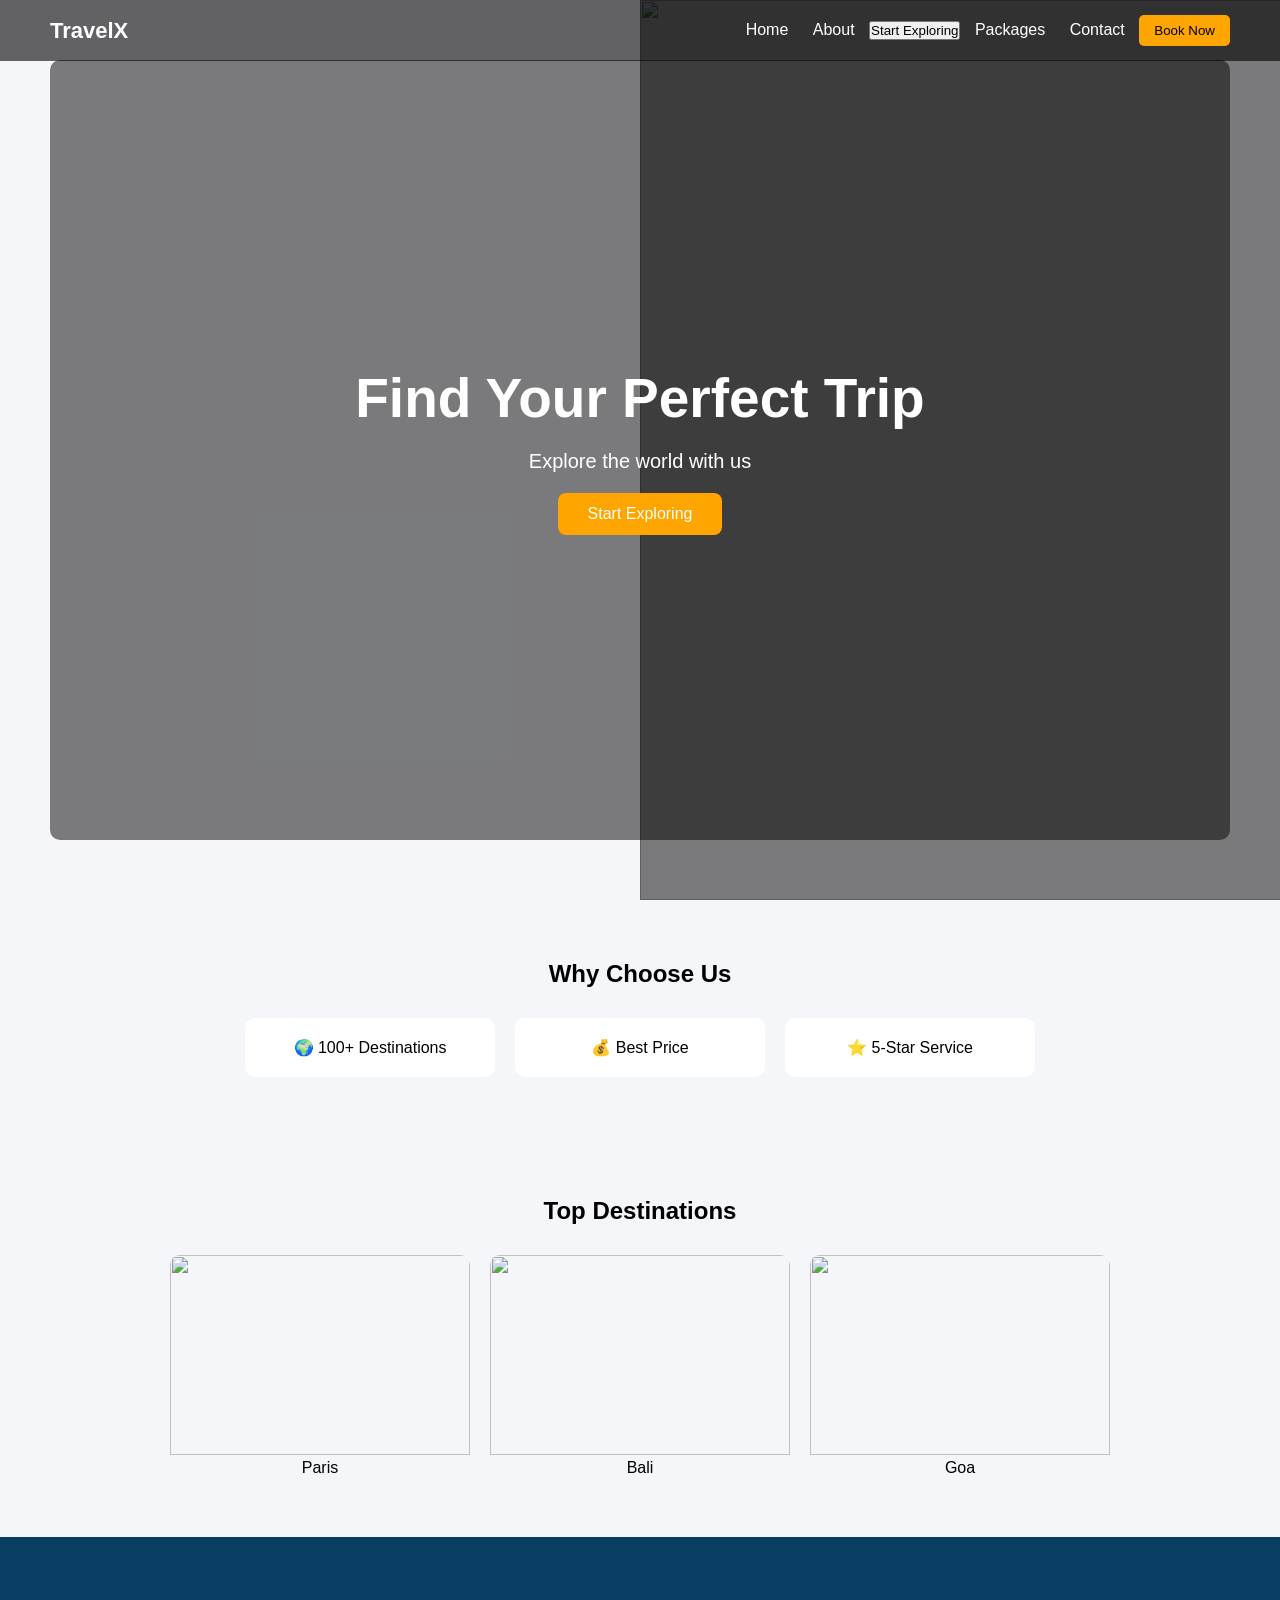
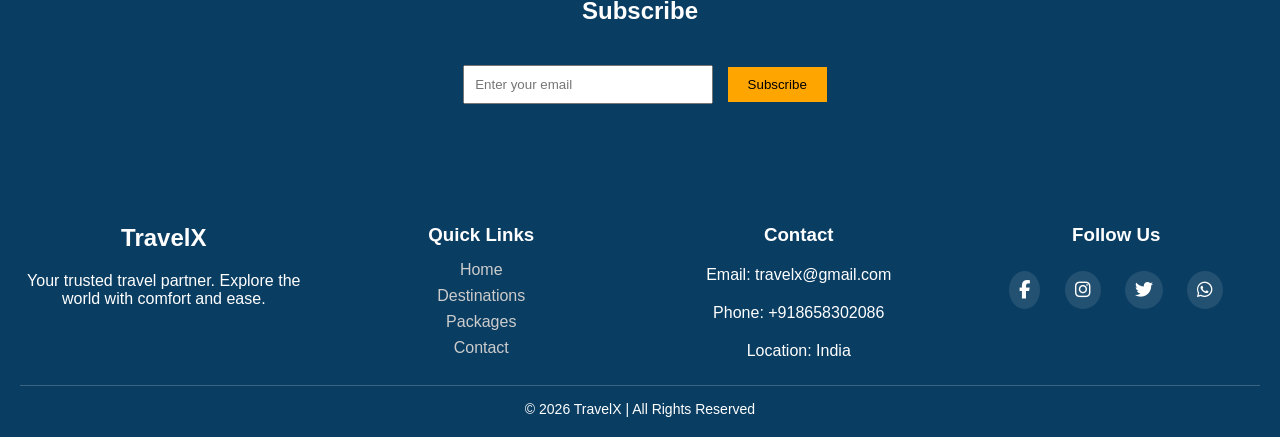
==== index.html @ 2adcffd2 "first commit" ====
<!doctype html>
<html lang="en">
  <head>
    <meta charset="UTF-8" />
    <title>TravelX</title>
    <meta name="viewport" content="width=device-width, initial-scale=1.0" />

    <link rel="stylesheet" href="css/style.css" />

    <!-- ICONS -->
    <link
      rel="stylesheet"
      href="https://cdnjs.cloudflare.com/ajax/libs/font-awesome/6.5.0/css/all.min.css"
    />
  </head>

  <body>
    <!-- NAVBAR -->
    <header>
      <div class="logo">TravelX</div>
      <nav>
        <a href="index.html" class="active">Home</a>
        <a href="about.html">About</a>
        <button onclick="goTo('destinations.html')">Start Exploring</button>
        <a href="packages.html">Packages</a>
        <a href="contact.html">Contact</a>
        <button class="nav-btn" onclick="openModal()">Book Now</button>
      </nav>
    </header>

    <!-- HERO -->
    <section class="hero">
      <div class="slider">
        <img src="https://picsum.photos/1600/900?travel" class="slide active" />
        <img src="https://picsum.photos/1600/900?beach" class="slide" />
        <img src="https://picsum.photos/1600/900?mountain" class="slide" />
      </div>

      <div class="overlay">
        <h1>Find Your Perfect Trip</h1>
        <p>Explore the world with us</p>
        <button class="main-btn" onclick="goTo('destinations.html')">
          Start Exploring
        </button>
      </div>
    </section>

    <!-- FEATURES -->
    <section class="features">
      <h2>Why Choose Us</h2>
      <div class="grid">
        <div class="feature-box">🌍 100+ Destinations</div>
        <div class="feature-box">💰 Best Price</div>
        <div class="feature-box">⭐ 5-Star Service</div>
      </div>
    </section>

    <!-- DESTINATIONS -->
    <section class="top-picks">
      <h2>Top Destinations</h2>

      <div class="grid">
        <div class="card">
          <img src="https://picsum.photos/400/300?paris" />
          <p>Paris</p>
        </div>
        <div class="card">
          <img src="https://picsum.photos/400/300?bali" />
          <p>Bali</p>
        </div>
        <div class="card">
          <img src="https://picsum.photos/400/300?goa" />
          <p>Goa</p>
        </div>
      </div>
    </section>

    <!-- NEWSLETTER -->
    <section class="newsletter">
      <h2>Subscribe</h2>
      <input type="email" id="emailBox" placeholder="Enter your email" />
      <button onclick="subscribe()">Subscribe</button>
    </section>

    <!-- FOOTER -->
    <footer class="footer">
      <div class="footer-container">
        <!-- BRAND -->
        <div class="footer-box">
          <h2>TravelX</h2>
          <p>
            Your trusted travel partner. Explore the world with comfort and
            ease.
          </p>
        </div>

        <!-- QUICK LINKS -->
        <div class="footer-box">
          <h3>Quick Links</h3>
          <ul>
            <li><a href="index.html">Home</a></li>
            <li><a href="destinations.html">Destinations</a></li>
            <li><a href="packages.html">Packages</a></li>
            <li><a href="contact.html">Contact</a></li>
          </ul>
        </div>

        <!-- CONTACT -->
        <div class="footer-box">
          <h3>Contact</h3>
          <p>Email: travelx@gmail.com</p>
          <p>Phone: +918658302086</p>
          <p>Location: India</p>
        </div>

        <!-- SOCIAL -->
        <div class="footer-box">
          <h3>Follow Us</h3>

          <div class="social-icons">
            <i class="fab fa-facebook-f" onclick="social('facebook')"></i>
            <i class="fab fa-instagram" onclick="social('instagram')"></i>
            <i class="fab fa-twitter" onclick="social('twitter')"></i>
            <i class="fab fa-whatsapp" onclick="social('whatsapp')"></i>
          </div>
        </div>
      </div>

      <p class="copyright">© 2026 TravelX | All Rights Reserved</p>
    </footer>

    <!-- BOOKING MODAL -->
    <div id="bookingModal" class="modal">
      <div class="modal-content">
        <span onclick="closeModal()" class="close">&times;</span>
        <h2>Book Your Trip</h2>
        <input type="text" placeholder="Name" />
        <input type="email" placeholder="Email" />
        <input type="date" />
        <button onclick="confirmBooking()">Confirm</button>
      </div>
    </div>

    <script src="js/script.js"></script>
  </body>
</html>
---- css/style.css ----
/* RESET */
* {
  margin: 0;
  padding: 0;
  box-sizing: border-box;
  font-family: Arial, sans-serif;
}

body {
  background: #f5f6fa;
}

/* NAVBAR */
header {
  display: flex;
  justify-content: space-between;
  align-items: center;
  padding: 15px 50px;
  background: rgba(0,0,0,0.6);
  color: white;
  position: fixed;
  width: 100%;
  z-index: 1000;
}

.logo {
  font-size: 22px;
  font-weight: bold;
}

nav a {
  color: white;
  margin: 0 10px;
  text-decoration: none;
}

.nav-btn {
  padding: 8px 15px;
  background: orange;
  border: none;
  cursor: pointer;
  border-radius: 5px;
}

/* HERO */
.hero {
  position: relative;
  height: 100vh;
  overflow: hidden;
}

/* SLIDER */
.slider {
  position: absolute;
  width: 100%;
  height: 100%;
}

.slide {
  position: absolute;
  width: 100%;
  height: 100%;
  opacity: 0;
  transition: opacity 1s ease-in-out;
}

.slide img {
  width: 100%;
  height: 100%;
  object-fit: cover;
  transform: scale(1);
  transition: transform 6s ease;
}

.slide.active {
  opacity: 1;
}

.slide.active img {
  transform: scale(1.2); /* zoom effect */
}

/* DARK OVERLAY */
.slide::after {
  content: "";
  position: absolute;
  width: 100%;
  height: 100%;
  background: rgba(0,0,0,0.4);
  top: 0;
}

/* TEXT OVER SLIDER */
.slide-text {
  position: absolute;
  top: 50%;
  left: 50%;
  transform: translate(-50%, -50%);
  color: white;
  text-align: center;
  z-index: 2;
}

.slide-text h1 {
  font-size: 50px;
}

.slide-text p {
  font-size: 20px;
}

/* MAIN OVERLAY */
.overlay {
  position: relative;
  z-index: 2;
  text-align: center;
  color: white;
  background: rgba(0,0,0,0.5);
  padding: 40px;
  border-radius: 10px;
}

.overlay h1 {
  font-size: 50px;
}

.overlay p {
  margin: 10px 0;
  font-size: 20px;
}

/* BUTTONS */
.main-btn,
.section-btn {
  padding: 10px 20px;
  background: orange;
  color: white;
  border: none;
  cursor: pointer;
  border-radius: 5px;
}

/* SECTION */
section {
  padding: 60px 50px;
  text-align: center;
}

h2 {
  margin-bottom: 30px;
}

/* GRID */
.grid {
  display: flex;
  gap: 20px;
  justify-content: center;
  flex-wrap: wrap;
}

/* CARD */
.card {
  width: 300px;
  border-radius: 10px;
  overflow: hidden;
}

.card img {
  width: 100%;
  height: 200px;
  object-fit: cover;
  transition: 0.5s;
}

.card:hover img {
  transform: scale(1.1);
}

/* FEATURE BOX */
.feature-box {
  background: white;
  padding: 20px;
  border-radius: 10px;
  width: 250px;
}

/* NEWSLETTER */
.newsletter {
  background: #0a3d62;
  color: white;
}

.newsletter input {
  padding: 10px;
  margin: 10px;
  width: 250px;
}

.newsletter button {
  padding: 10px 20px;
  background: orange;
  border: none;
}

/* TESTIMONIAL */
.testimonials {
  background: #fff;
}

.test-box {
  max-width: 400px;
  margin: 15px auto;
  background: #f1f2f6;
  padding: 20px;
  border-radius: 10px;
}

/* FOOTER */
footer {
  background: #0a3d62;
  color: white;
  text-align: center;
  padding: 20px;
}

.social i {
  font-size: 20px;
  margin: 10px;
  cursor: pointer;
}

.social i:hover {
  color: orange;
}

/* MODAL */
.modal {
  display: none;
  position: fixed;
  z-index: 2000;
  left: 0;
  top: 0;
  width: 100%;
  height: 100%;
  background: rgba(0,0,0,0.6);
}

.modal-content {
  background: white;
  width: 300px;
  margin: 10% auto;
  padding: 20px;
  border-radius: 10px;
  text-align: center;
}

.modal input,
.modal select {
  width: 100%;
  padding: 10px;
  margin: 10px 0;
}

.close {
  float: right;
  font-size: 20px;
  cursor: pointer;
}

/* RESPONSIVE */
@media(max-width: 768px) {
  header {
    flex-direction: column;
  }

  .overlay h1 {
    font-size: 30px;
  }

  .grid {
    flex-direction: column;
    align-items: center;
  }
}
/* FOOTER */
.footer {
  background: #0a3d62;
  color: white;
  padding: 50px 20px 20px;
}

/* CONTAINER */
.footer-container {
  display: flex;
  justify-content: space-between;
  flex-wrap: wrap;
  gap: 30px;
}

/* BOX */
.footer-box {
  flex: 1;
  min-width: 200px;
}

.footer-box h2,
.footer-box h3 {
  margin-bottom: 15px;
}

/* LINKS */
.footer-box ul {
  list-style: none;
}

.footer-box ul li {
  margin: 8px 0;
}

.footer-box ul li a {
  text-decoration: none;
  color: #ccc;
  transition: 0.3s;
}

.footer-box ul li a:hover {
  color: orange;
  padding-left: 5px;
}

/* SOCIAL ICONS */
.social-icons i {
  font-size: 18px;
  margin: 10px;
  padding: 10px;
  background: rgba(255,255,255,0.1);
  border-radius: 50%;
  cursor: pointer;
  transition: 0.3s;
}

.social-icons i:hover {
  background: orange;
  transform: translateY(-5px) scale(1.1);
}

/* COPYRIGHT */
.footer p {
  margin-top: 20px;
}

.copyright {
  text-align: center;
  border-top: 1px solid rgba(255,255,255,0.2);
  padding-top: 15px;
  font-size: 14px;
}

/* RESPONSIVE */
@media(max-width: 768px) {
  .footer-container {
    flex-direction: column;
    text-align: center;
  }
}
/* ===== HERO FIX ===== */
.hero {
  position: relative;
  height: 100vh;
  overflow: hidden;
}

/* SLIDER FULL SCREEN */
.slider {
  position: absolute;
  width: 100%;
  height: 100%;
  top: 0;
  left: 0;
}

/* EACH IMAGE */
.slide {
  position: absolute;
  width: 100%;
  height: 100%;
  object-fit: cover;

  opacity: 0;
  transition: opacity 1s ease-in-out;
}

/* ACTIVE IMAGE */
.slide.active {
  opacity: 1;
}

/* DARK OVERLAY ON IMAGE */
.slide::after {
  content: "";
  position: absolute;
  width: 100%;
  height: 100%;
  background: rgba(0,0,0,0.5);
  top: 0;
  left: 0;
}

/* CENTER CONTENT */
.overlay {
  position: relative;
  z-index: 2;

  height: 100%;
  display: flex;
  flex-direction: column;
  align-items: center;
  justify-content: center;

  text-align: center;
  color: white;

  animation: fadeUp 1s ease;
}

/* TEXT */
.overlay h1 {
  font-size: 55px;
  margin-bottom: 10px;
}

.overlay p {
  font-size: 20px;
  margin-bottom: 20px;
}

/* BUTTON */
.main-btn {
  padding: 12px 30px;
  background: orange;
  border: none;
  border-radius: 8px;
  font-size: 16px;
  cursor: pointer;
  transition: 0.3s;
}

.main-btn:hover {
  background: #ff7b00;
  transform: scale(1.08);
}

/* ANIMATION */
@keyframes fadeUp {
  from {
    opacity: 0;
    transform: translateY(40px);
  }
  to {
    opacity: 1;
    transform: translateY(0);
  }
}

/* MOBILE */
@media (max-width: 768px) {
  .overlay h1 {
    font-size: 30px;
  }

  .overlay p {
    font-size: 16px;
  }
}
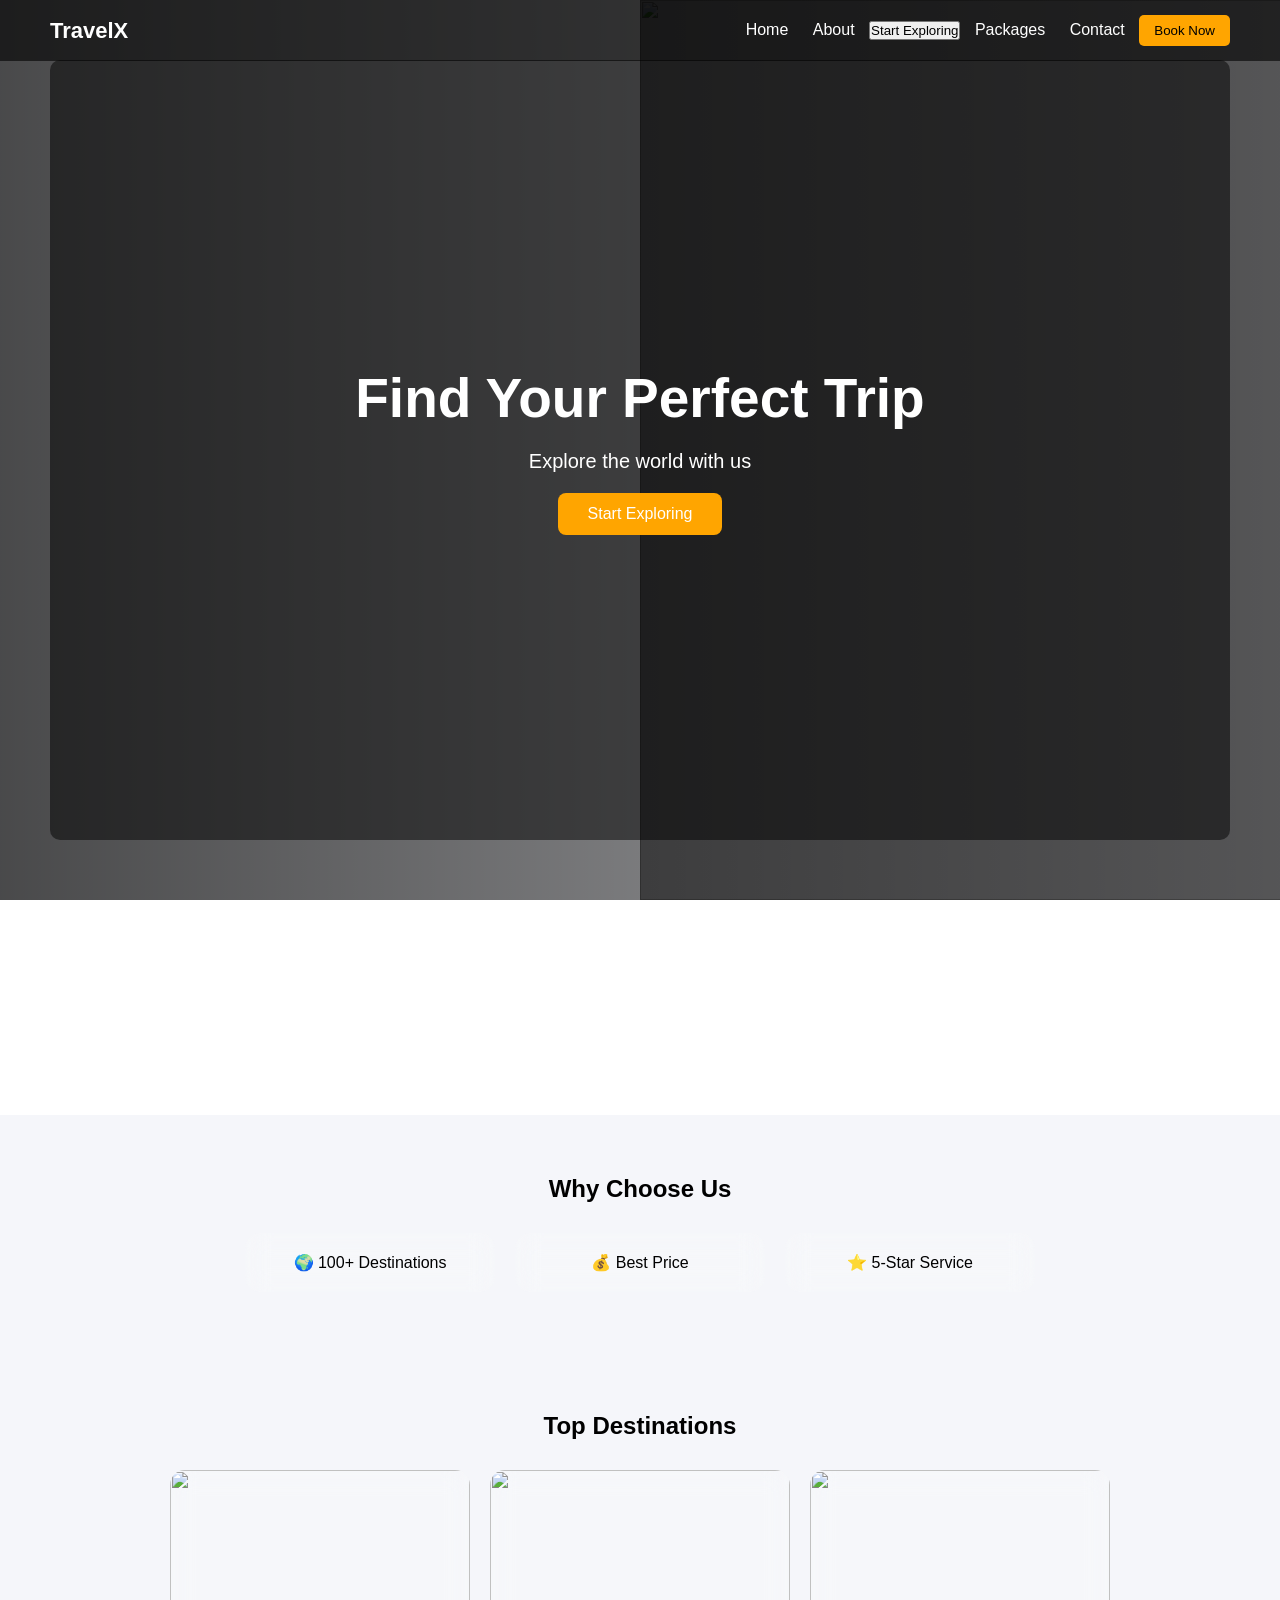
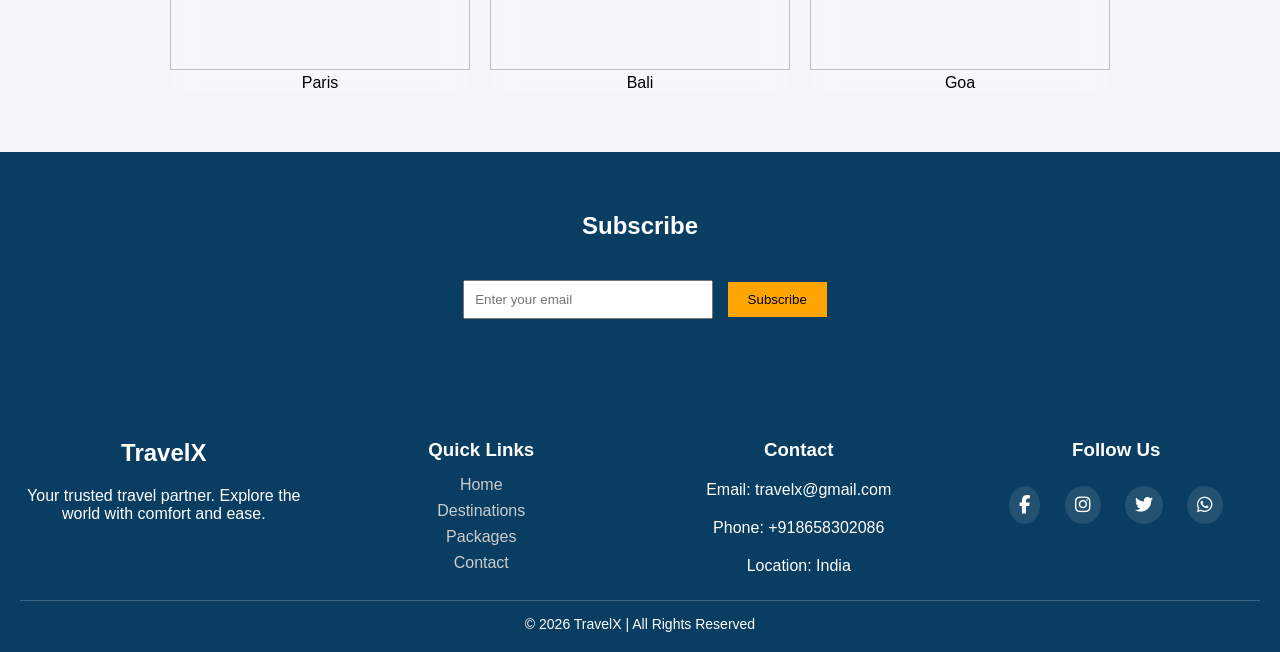
==== commit a3d21757: "add css" ====
--- a/index.html
+++ b/index.html
@@ -12,8 +12,17 @@
       rel="stylesheet"
       href="https://cdnjs.cloudflare.com/ajax/libs/font-awesome/6.5.0/css/all.min.css"
     />
+    <link href="https://unpkg.com/aos@2.3.4/dist/aos.css" rel="stylesheet" />
   </head>
+  <script src="https://unpkg.com/aos@2.3.4/dist/aos.js"></script>
 
+  <script>
+    AOS.init({
+      duration: 1000,
+      once: true,
+    });
+  </script>
+  <div id="loader"></div>
   <body>
     <!-- NAVBAR -->
     <header>
@@ -44,7 +53,22 @@
         </button>
       </div>
     </section>
+    <section class="stats">
+      <div class="stat-box" data-aos="fade-up">
+        <h2>120+</h2>
+        <p>Destinations</p>
+      </div>
 
+      <div class="stat-box" data-aos="fade-up">
+        <h2>10K+</h2>
+        <p>Happy Travelers</p>
+      </div>
+
+      <div class="stat-box" data-aos="fade-up">
+        <h2>4.9⭐</h2>
+        <p>Rating</p>
+      </div>
+    </section>
     <!-- FEATURES -->
     <section class="features">
       <h2>Why Choose Us</h2>
--- a/css/style.css
+++ b/css/style.css
@@ -471,4 +471,97 @@
   .overlay p {
     font-size: 16px;
   }
+}
+/* ===== GLASS EFFECT ===== */
+.glass {
+  background: rgba(255, 255, 255, 0.12);
+  backdrop-filter: blur(15px);
+  -webkit-backdrop-filter: blur(15px);
+  border-radius: 15px;
+  border: 1px solid rgba(255,255,255,0.2);
+  box-shadow: 0 8px 32px rgba(0,0,0,0.2);
+}
+
+/* USE ON CARDS */
+.card,
+.package-card,
+.contact-form,
+.contact-info,
+.feature-box {
+  background: rgba(255,255,255,0.15);
+  backdrop-filter: blur(12px);
+  border-radius: 15px;
+  transition: 0.3s;
+}
+
+.card:hover,
+.package-card:hover {
+  transform: translateY(-10px) scale(1.02);
+}
+html {
+  scroll-behavior: smooth;
+}
+button {
+  transition: 0.3s;
+}
+
+button:hover {
+  transform: scale(1.08);
+  box-shadow: 0 5px 15px rgba(0,0,0,0.3);
+}
+.hero::after {
+  content: "";
+  position: absolute;
+  width: 100%;
+  height: 100%;
+  background: linear-gradient(
+    to right,
+    rgba(0,0,0,0.7),
+    rgba(0,0,0,0.3)
+  );
+  top: 0;
+  left: 0;
+}
+.stats {
+  display: flex;
+  justify-content: center;
+  gap: 40px;
+  padding: 60px;
+  background: #fff;
+}
+
+.stat-box {
+  text-align: center;
+}
+
+.stat-box h2 {
+  font-size: 40px;
+  color: orange;
+}
+#loader {
+  position: fixed;
+  width: 100%;
+  height: 100%;
+  background: #0a3d62;
+  z-index: 9999;
+}
+
+#loader::after {
+  content: "";
+  width: 40px;
+  height: 40px;
+  border: 5px solid white;
+  border-top: 5px solid orange;
+  border-radius: 50%;
+  position: absolute;
+  top: 50%;
+  left: 50%;
+  transform: translate(-50%, -50%);
+  animation: spin 1s linear infinite;
+}
+
+@keyframes spin {
+  100% {
+    transform: translate(-50%, -50%) rotate(360deg);
+  }
 }
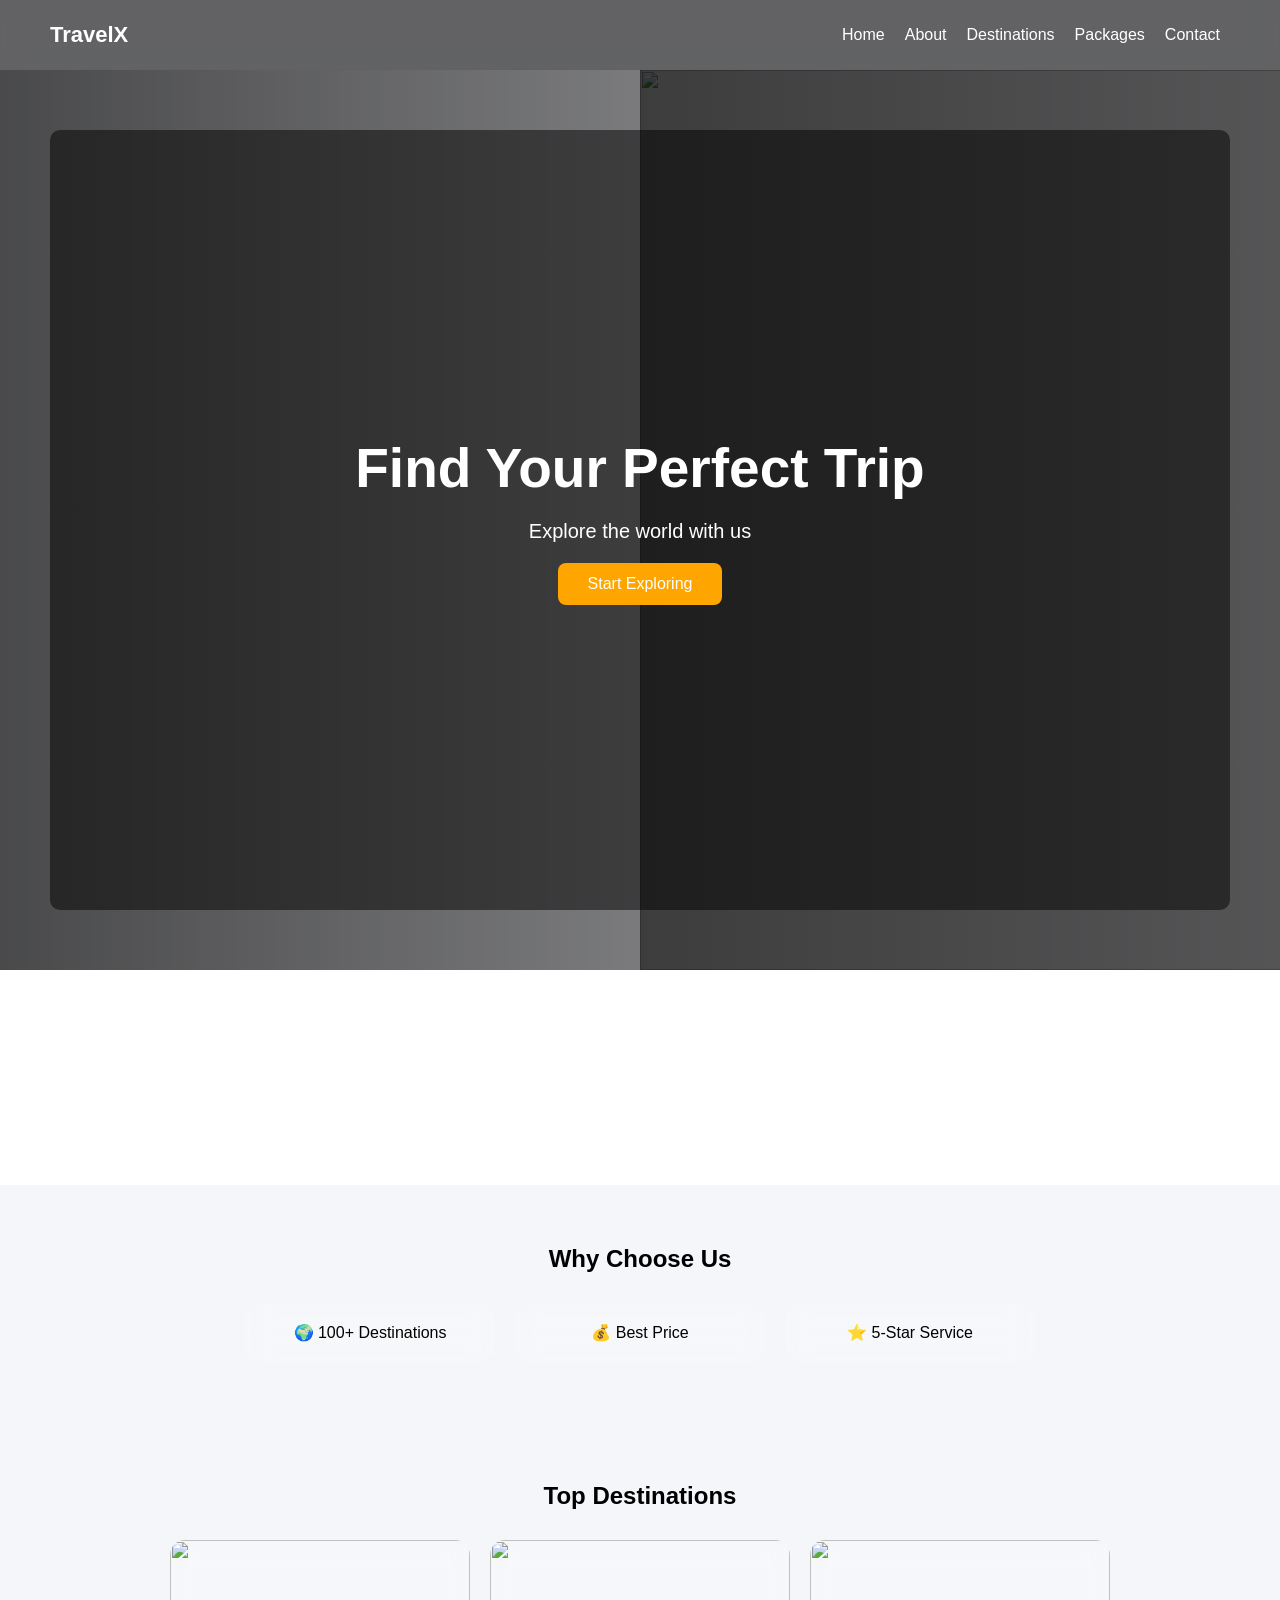
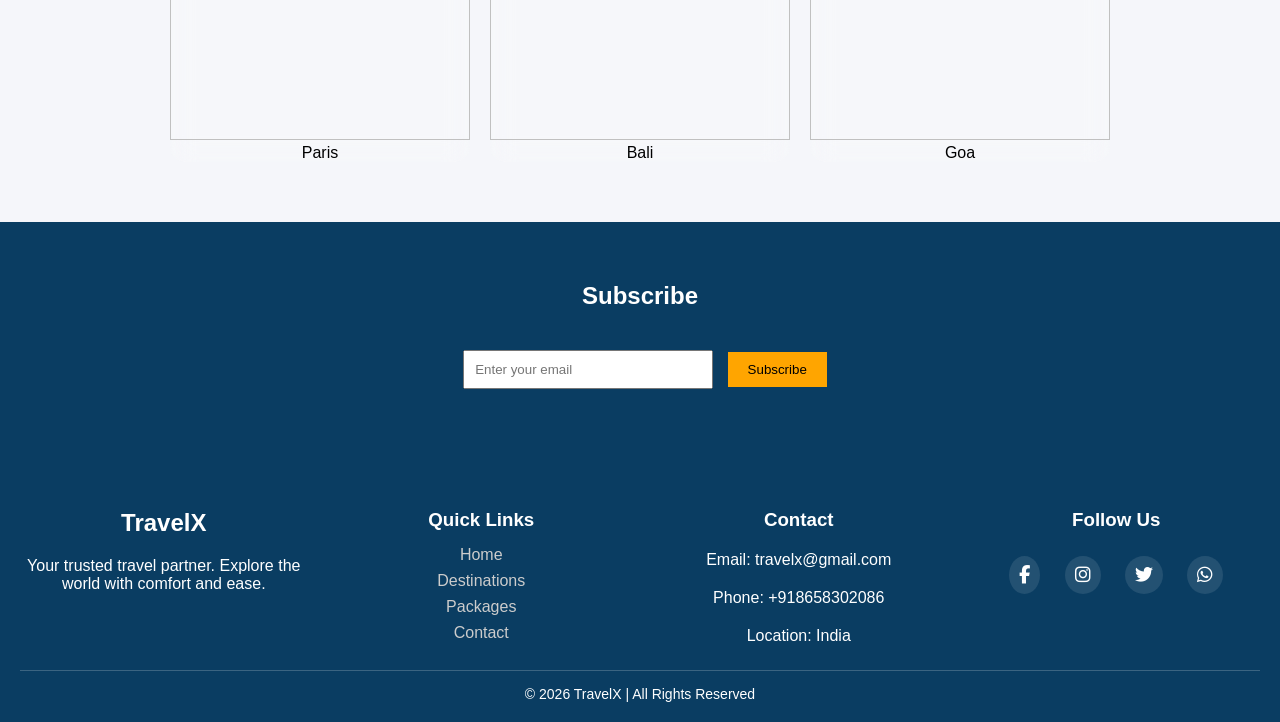
==== commit a8e7c0ce: "add readme.md" ====
--- a/index.html
+++ b/index.html
@@ -27,13 +27,20 @@
     <!-- NAVBAR -->
     <header>
       <div class="logo">TravelX</div>
-      <nav>
-        <a href="index.html" class="active">Home</a>
+
+      <!-- HAMBURGER -->
+      <div class="menu-toggle" onclick="toggleMenu()">
+        <span></span>
+        <span></span>
+        <span></span>
+      </div>
+
+      <nav id="navLinks">
+        <a href="index.html">Home</a>
         <a href="about.html">About</a>
-        <button onclick="goTo('destinations.html')">Start Exploring</button>
+        <a href="destinations.html">Destinations</a>
         <a href="packages.html">Packages</a>
         <a href="contact.html">Contact</a>
-        <button class="nav-btn" onclick="openModal()">Book Now</button>
       </nav>
     </header>
 
--- a/css/style.css
+++ b/css/style.css
@@ -1,3 +1,102 @@
+
+/* ===== NAVBAR GLOBAL ===== */
+header {
+  position: fixed;
+  top: 0;
+  width: 100%;
+  height: 70px;
+  background: rgba(10, 61, 98, 0.9);
+  backdrop-filter: blur(12px);
+  display: flex;
+  justify-content: space-between;
+  align-items: center;
+  padding: 0 40px;
+  z-index: 1000;
+}
+
+.logo {
+  color: white;
+  font-size: 22px;
+  font-weight: bold;
+}
+
+/* NAV LINKS */
+nav {
+  display: flex;
+}
+
+nav a {
+  color: white;
+  margin: 0 12px;
+  text-decoration: none;
+  position: relative;
+  transition: 0.3s;
+}
+
+/* HOVER LINE */
+nav a::after {
+  content: "";
+  position: absolute;
+  width: 0%;
+  height: 2px;
+  background: orange;
+  left: 0;
+  bottom: -5px;
+  transition: 0.3s;
+}
+
+nav a:hover::after {
+  width: 100%;
+}
+
+nav a:hover {
+  color: orange;
+}
+
+/* ===== HAMBURGER ICON ===== */
+.menu-toggle {
+  display: none;
+  flex-direction: column;
+  cursor: pointer;
+}
+
+.menu-toggle span {
+  width: 25px;
+  height: 3px;
+  background: white;
+  margin: 4px;
+  transition: 0.3s;
+}
+
+/* ===== MOBILE ===== */
+@media (max-width: 768px) {
+
+  .menu-toggle {
+    display: flex;
+  }
+
+  nav {
+    position: absolute;
+    top: 70px;
+    right: 0;
+    width: 220px;
+    background: #0a3d62;
+    flex-direction: column;
+    display: none;
+    padding: 15px;
+  }
+
+  nav a {
+    margin: 12px 0;
+  }
+
+  nav.show {
+    display: flex;
+  }
+}
+body {
+  padding-top: 70px;
+}
 /* RESET */
 * {
   margin: 0;
